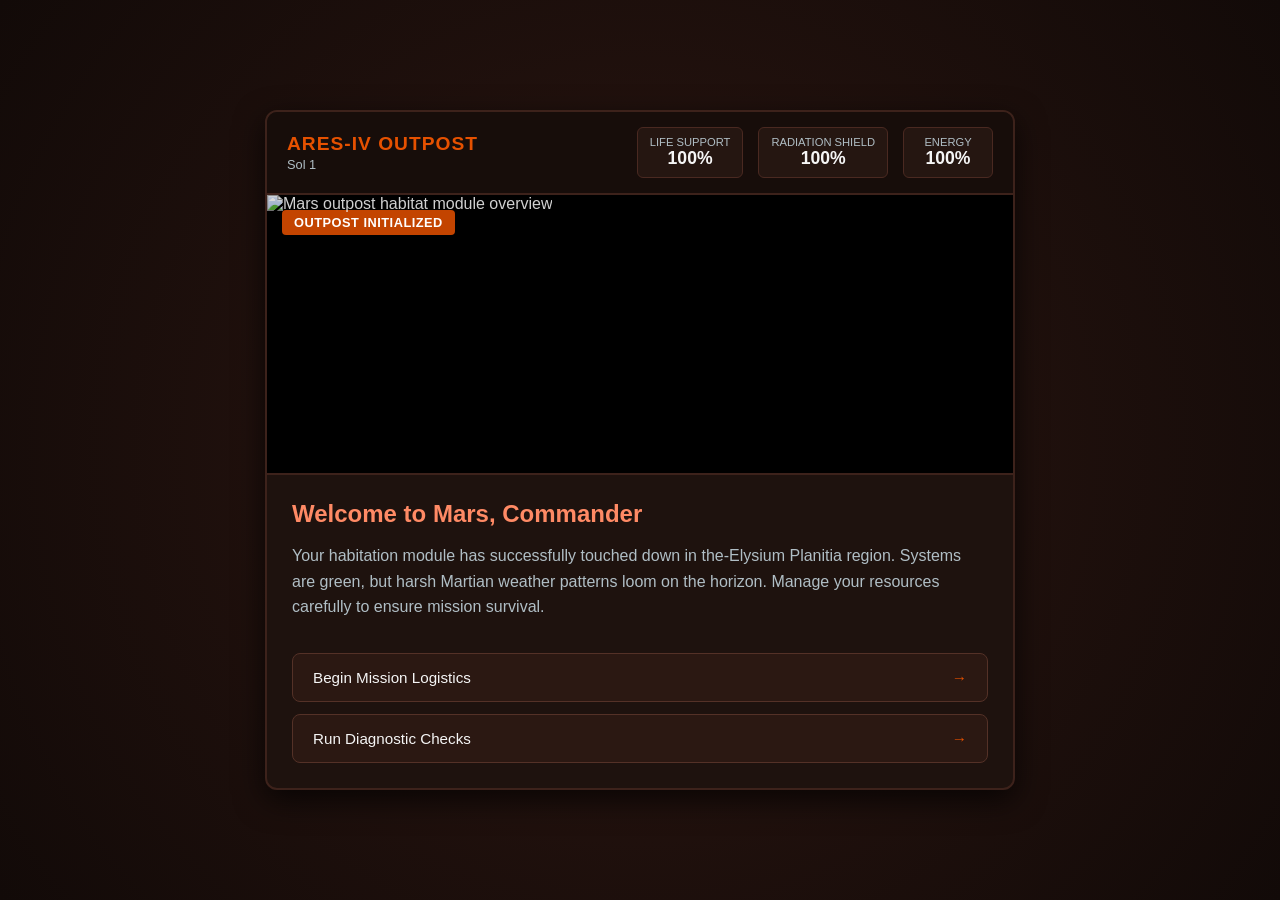
==== index.html @ 762ab8fc "Update index.html" ====
<!DOCTYPE html>
<html lang="en">
<head>
    <meta charset="UTF-8">
    <meta name="viewport" content="width=device-width, initial-scale=1.0">
    <title>Mars Outpost: Survival Protocol</title>
    <link rel="stylesheet" href="style.css">

</head>
<body>

    <div class="game-container">
        <!-- Dashboard Header -->
        <header class="dashboard">
            <div class="title-area">
                <h1>Ares-IV Outpost</h1>
                <span id="day-counter">Sol 1</span>
            </div>
            <div class="stats-group">
                <div class="stat-box">
                    <div class="stat-label">Life Support</div>
                    <div class="stat-value" id="stat-life">100%</div>
                </div>
                <div class="stat-box">
                    <div class="stat-label">Radiation Shield</div>
                    <div class="stat-value" id="stat-radiation">100%</div>
                </div>
                <div class="stat-box">
                    <div class="stat-label">Energy</div>
                    <div class="stat-value" id="stat-energy">100%</div>
                </div>
            </div>
        </header>

        <!-- Visual / Image Element -->
        <div class="visual-area" id="visual-container">
            <div class="event-badge" id="event-tag">Outpost Initialized</div>
            <img id="event-image" src="image1.png" alt="Mars outpost habitat module overview">
        </div>

        <!-- Main Narrative Content -->
        <main class="content-area" id="main-content">
            <div>
                <h2 class="event-heading" id="event-heading">Welcome to Mars, Commander</h2>
                <p class="event-description" id="event-description">
                    Your habitation module has successfully touched down in the-Elysium Planitia region. Systems are green, but harsh Martian weather patterns loom on the horizon. Manage your resources carefully to ensure mission survival.
                </p>
            </div>

            <div class="choices-area" id="choices-area">
                <button class="choice-btn" id="choice-0" onclick="makeChoice(0)">
                    <span id="choice-0-text">Begin Mission Logistics</span>
                    <span class="arrow">→</span>
                </button>
                <button class="choice-btn" id="choice-1" onclick="makeChoice(1)">
                    <span id="choice-1-text">Run Diagnostic Checks</span>
                    <span class="arrow">→</span>
                </button>
            </div>
        </main>
    </div>

    <script src="script.js"></script>
</body>
</html>
---- style.css ----
:root {
            --mars-bg: #120a08;
            --mars-panel: #1e120e;
            --mars-accent: #e65100;
            --mars-accent-hover: #ff6d00;
            --text-main: #f5f5f5;
            --text-muted: #b0bec5;
            --danger: #d32f2f;
            --success: #388e3c;
        }

        * {
            box-sizing: border-box;
            margin: 0;
            padding: 0;
            font-family: 'Segoe UI', Tahoma, Geneva, Verdana, sans-serif;
        }

        body {
            background-color: var(--mars-bg);
            color: var(--text-main);
            min-height: 100vh;
            display: flex;
            justify-content: center;
            align-items: center;
            padding: 20px;
            background-image: radial-gradient(circle at center, #2c1611 0%, #120a08 100%);
        }

        .game-container {
            width: 100%;
            max-width: 750px;
            background: var(--mars-panel);
            border: 2px solid #3d221b;
            border-radius: 12px;
            box-shadow: 0 10px 30px rgba(0, 0, 0, 0.7);
            overflow: hidden;
            display: flex;
            flex-direction: column;
        }

        /* Header & Stats Dashboard */
        .dashboard {
            background: #170d0a;
            padding: 15px 20px;
            border-bottom: 2px solid #3d221b;
            display: flex;
            justify-content: space-between;
            align-items: center;
            flex-wrap: wrap;
            gap: 15px;
        }

        .title-area h1 {
            font-size: 1.2rem;
            color: var(--mars-accent);
            text-transform: uppercase;
            letter-spacing: 1px;
        }

        .title-area span {
            font-size: 0.8rem;
            color: var(--text-muted);
        }

        .stats-group {
            display: flex;
            gap: 15px;
        }

        .stat-box {
            background: #251611;
            padding: 8px 12px;
            border-radius: 6px;
            border: 1px solid #4a2921;
            text-align: center;
            min-width: 90px;
        }

        .stat-label {
            font-size: 0.7rem;
            color: var(--text-muted);
            text-transform: uppercase;
        }

        .stat-value {
            font-size: 1.1rem;
            font-weight: bold;
            color: var(--text-main);
        }

        /* Narrative Visual Area */
        .visual-area {
            width: 100%;
            height: 280px;
            background: #000;
            position: relative;
            overflow: hidden;
            border-bottom: 2px solid #3d221b;
        }

        .visual-area img {
            width: 100%;
            height: 100%;
            object-fit: cover;
            opacity: 0.85;
            transition: opacity 0.3s ease;
        }

        .event-badge {
            position: absolute;
            top: 15px;
            left: 15px;
            background: rgba(230, 81, 0, 0.85);
            color: white;
            padding: 5px 12px;
            border-radius: 4px;
            font-size: 0.8rem;
            font-weight: bold;
            text-transform: uppercase;
            letter-spacing: 0.5px;
        }

        /* Content & Story Section */
        .content-area {
            padding: 25px;
            flex-grow: 1;
            display: flex;
            flex-direction: column;
            justify-content: space-between;
        }

        .event-heading {
            font-size: 1.5rem;
            margin-bottom: 15px;
            color: #ff8a65;
        }

        .event-description {
            font-size: 1rem;
            line-height: 1.6;
            color: var(--text-muted);
            margin-bottom: 30px;
            min-height: 80px;
        }

        /* Decisions / Buttons Area */
        .choices-area {
            display: flex;
            flex-direction: column;
            gap: 12px;
        }

        .choice-btn {
            background: #2b1812;
            color: var(--text-main);
            border: 1px solid #543127;
            padding: 15px 20px;
            border-radius: 8px;
            cursor: pointer;
            font-size: 0.95rem;
            text-align: left;
            transition: all 0.2s ease;
            display: flex;
            justify-content: space-between;
            align-items: center;
        }

        .choice-btn:hover:not(:disabled) {
            background: var(--mars-accent);
            border-color: var(--mars-accent-hover);
            transform: translateY(-2px);
            box-shadow: 0 4px 12px rgba(230, 81, 0, 0.3);
        }

        .choice-btn:disabled {
            opacity: 0.5;
            cursor: not-allowed;
        }

        .choice-btn span.arrow {
            font-weight: bold;
            color: var(--mars-accent);
            transition: color 0.2s;
        }

        .choice-btn:hover:not(:disabled) span.arrow {
            color: white;
        }

        /* End Screen States */
        .game-over-screen {
            text-align: center;
            padding: 40px 20px;
        }

        .game-over-screen h2 {
            font-size: 2rem;
            margin-bottom: 15px;
        }

        .game-over-screen.success h2 { color: var(--success); }
        .game-over-screen.failure h2 { color: var(--danger); }

        .restart-btn {
            margin-top: 25px;
            background: var(--mars-accent);
            color: white;
            border: none;
            padding: 12px 30px;
            font-size: 1rem;
            font-weight: bold;
            border-radius: 6px;
            cursor: pointer;
            transition: background 0.2s;
        }

        .restart-btn:hover {
            background: var(--mars-accent-hover);
        }
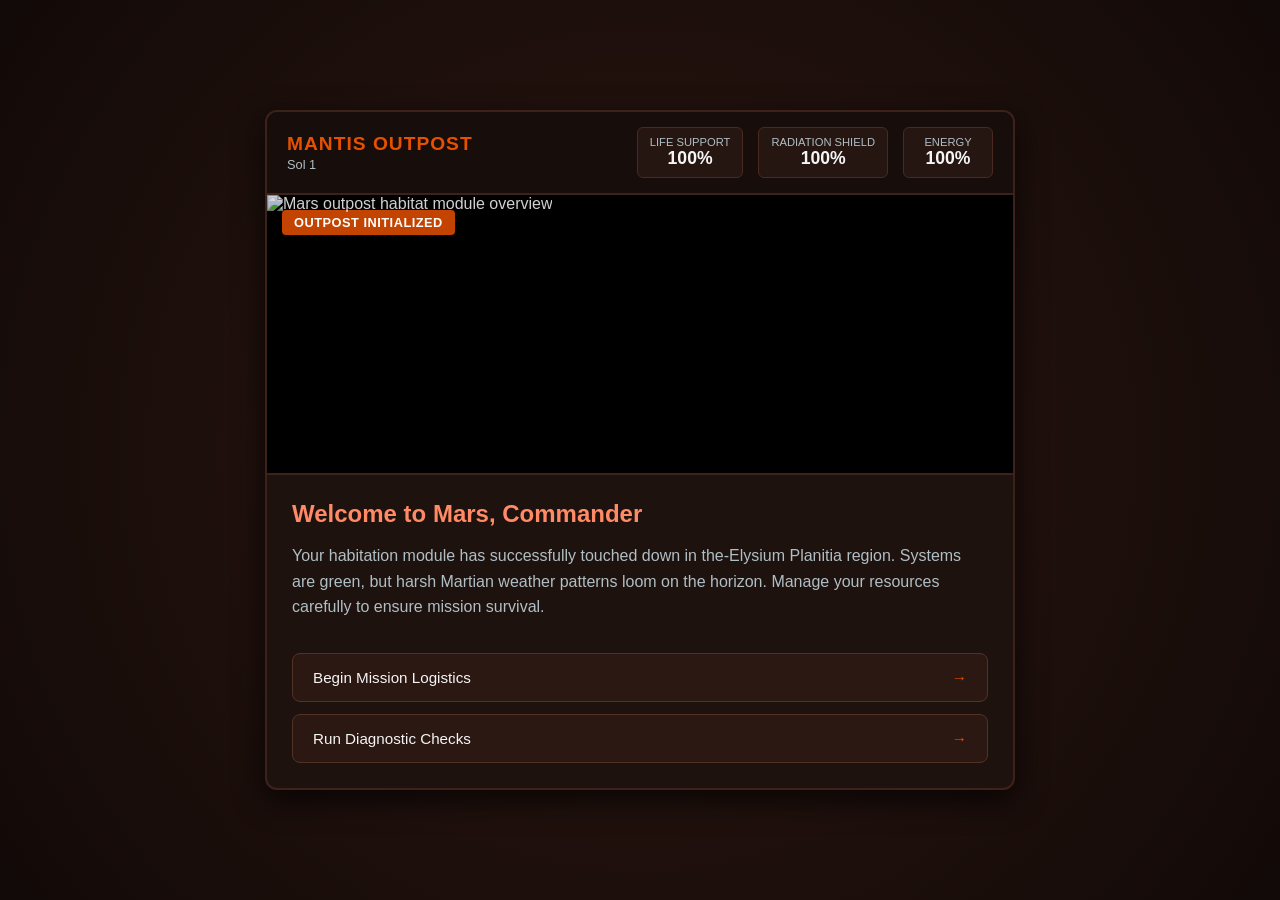
==== commit 709dcecc: "Update index.html" ====
--- a/index.html
+++ b/index.html
@@ -13,7 +13,7 @@
         <!-- Dashboard Header -->
         <header class="dashboard">
             <div class="title-area">
-                <h1>Ares-IV Outpost</h1>
+                <h1>MANTIS Outpost</h1>
                 <span id="day-counter">Sol 1</span>
             </div>
             <div class="stats-group">
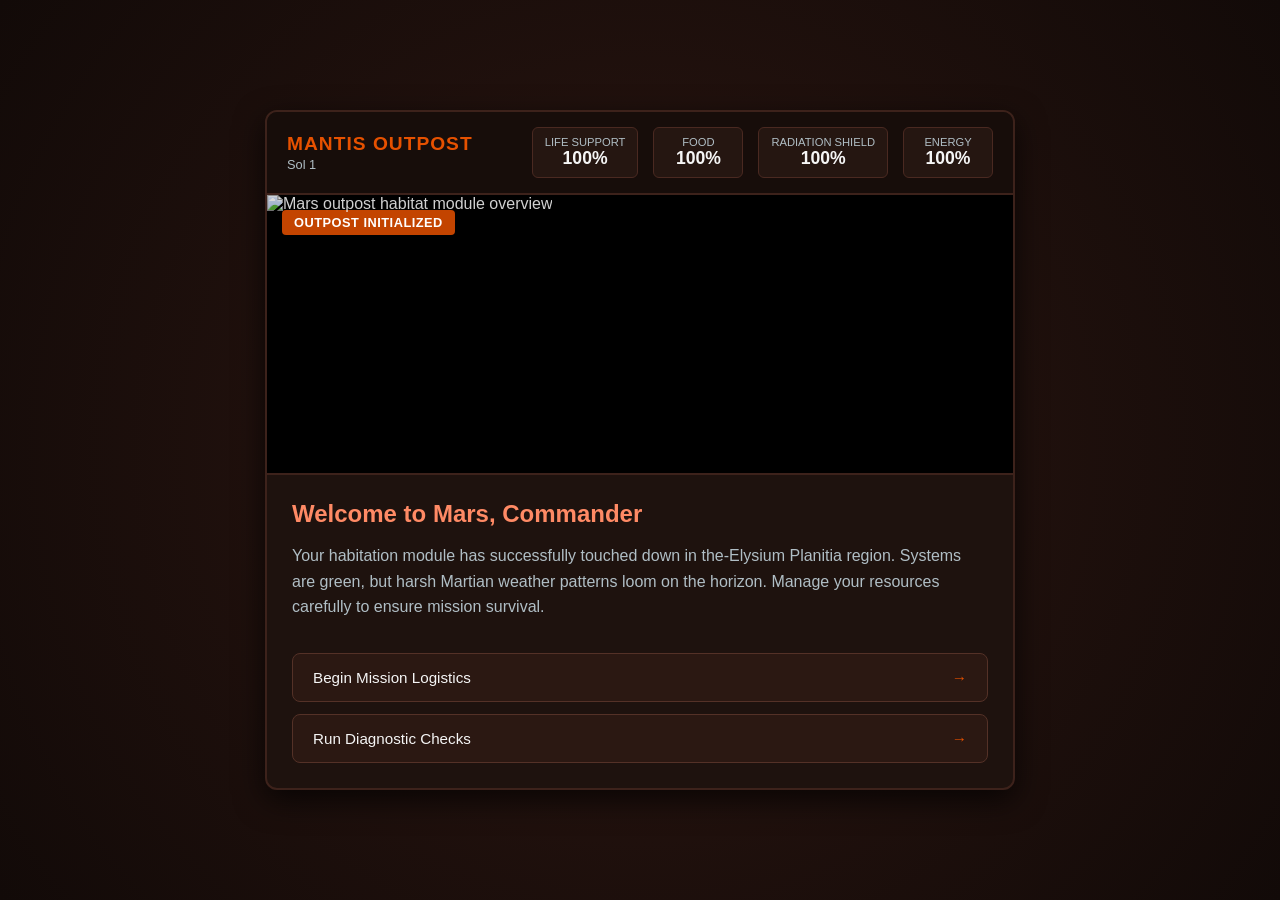
==== commit ce4e8b11: "Update index.html Added food to the stats" ====
--- a/index.html
+++ b/index.html
@@ -20,6 +20,10 @@
                 <div class="stat-box">
                     <div class="stat-label">Life Support</div>
                     <div class="stat-value" id="stat-life">100%</div>
+                </div>
+                <div class="stat-box">
+                    <div class="stat-label">Food</div>
+                    <div class="stat-value" id="stat-food">100%</div>
                 </div>
                 <div class="stat-box">
                     <div class="stat-label">Radiation Shield</div>
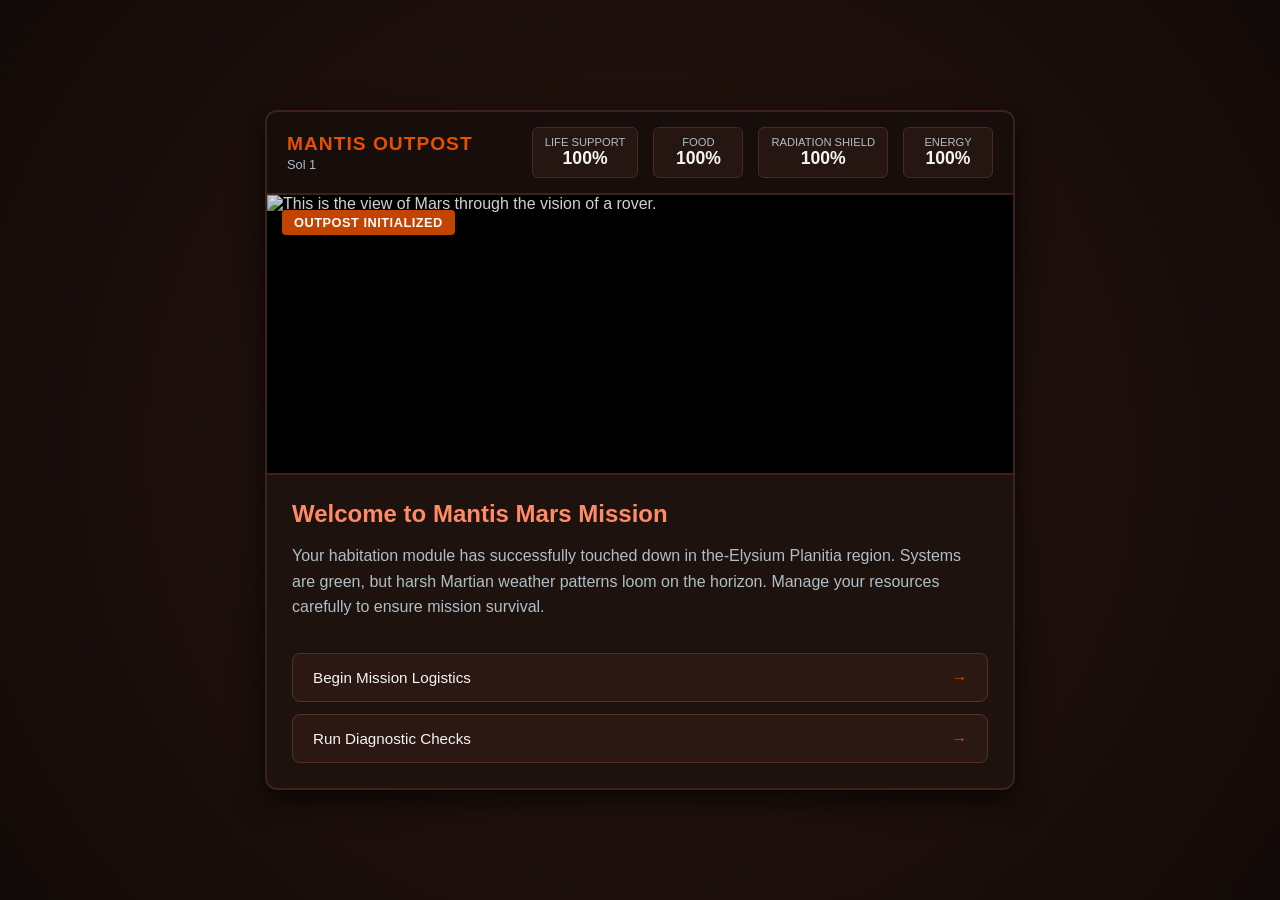
==== commit 3df726dd: "Update index.html added the initial image" ====
--- a/index.html
+++ b/index.html
@@ -39,13 +39,13 @@
         <!-- Visual / Image Element -->
         <div class="visual-area" id="visual-container">
             <div class="event-badge" id="event-tag">Outpost Initialized</div>
-            <img id="event-image" src="image1.png" alt="Mars outpost habitat module overview">
+            <img id="event-image" src="https://assets.science.nasa.gov/content/dam/science/cds/apod/apod/2026/july/PIA00621.jpg?w=1280&h=612&fit=crop&crop=faces%2Cfocalpoint" alt="This is the view of Mars through the vision of a rover.">
         </div>
 
         <!-- Main Narrative Content -->
         <main class="content-area" id="main-content">
             <div>
-                <h2 class="event-heading" id="event-heading">Welcome to Mars, Commander</h2>
+                <h2 class="event-heading" id="event-heading">Welcome to Mantis Mars Mission</h2>
                 <p class="event-description" id="event-description">
                     Your habitation module has successfully touched down in the-Elysium Planitia region. Systems are green, but harsh Martian weather patterns loom on the horizon. Manage your resources carefully to ensure mission survival.
                 </p>
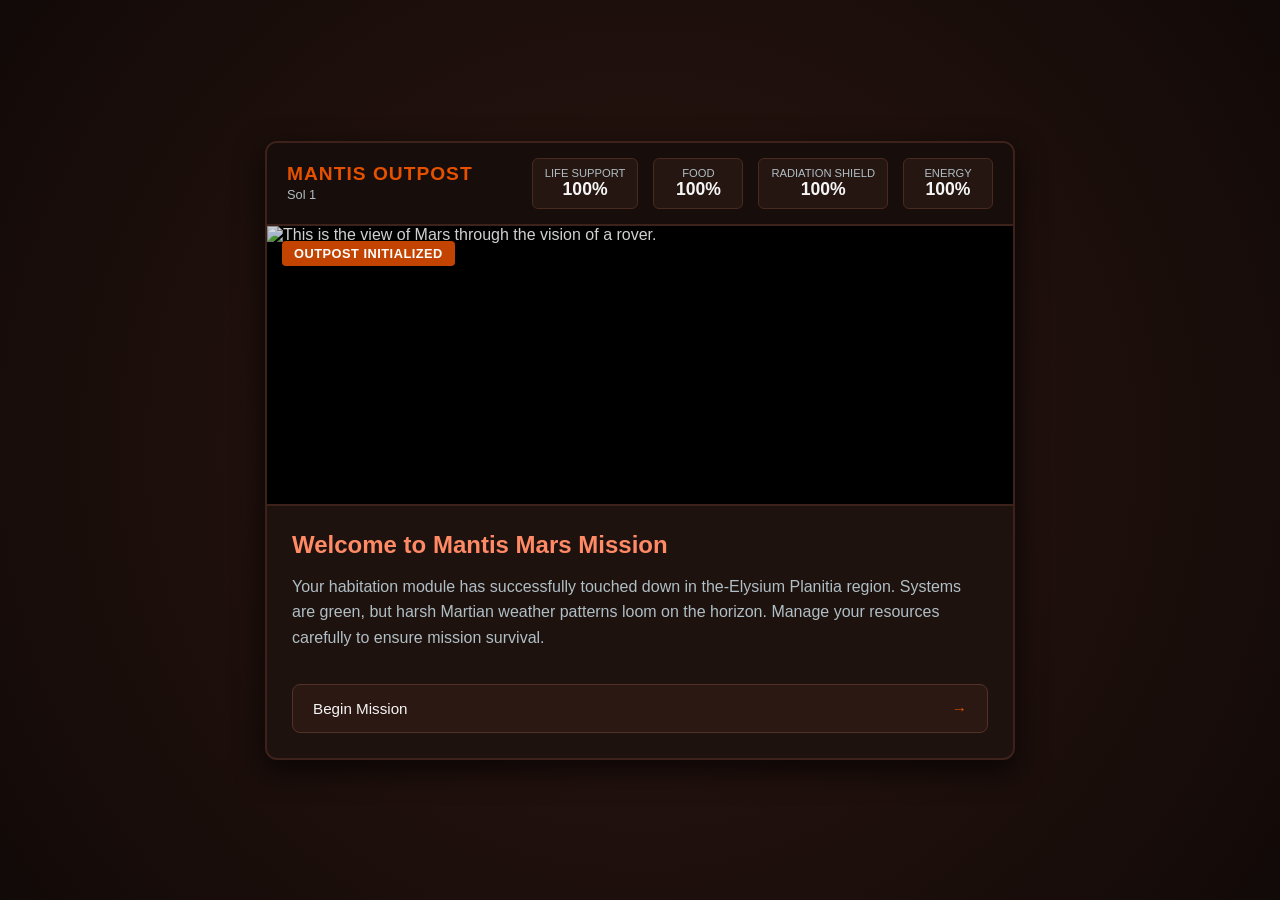
==== commit 43e0fd88: "Update index.html hid the second button in the first screen" ====
--- a/index.html
+++ b/index.html
@@ -53,10 +53,10 @@
 
             <div class="choices-area" id="choices-area">
                 <button class="choice-btn" id="choice-0" onclick="makeChoice(0)">
-                    <span id="choice-0-text">Begin Mission Logistics</span>
+                    <span id="choice-0-text">Begin Mission</span>
                     <span class="arrow">→</span>
                 </button>
-                <button class="choice-btn" id="choice-1" onclick="makeChoice(1)">
+                <button class="choice-btn" id="choice-1" onclick="makeChoice(1)" style="display: none;">
                     <span id="choice-1-text">Run Diagnostic Checks</span>
                     <span class="arrow">→</span>
                 </button>
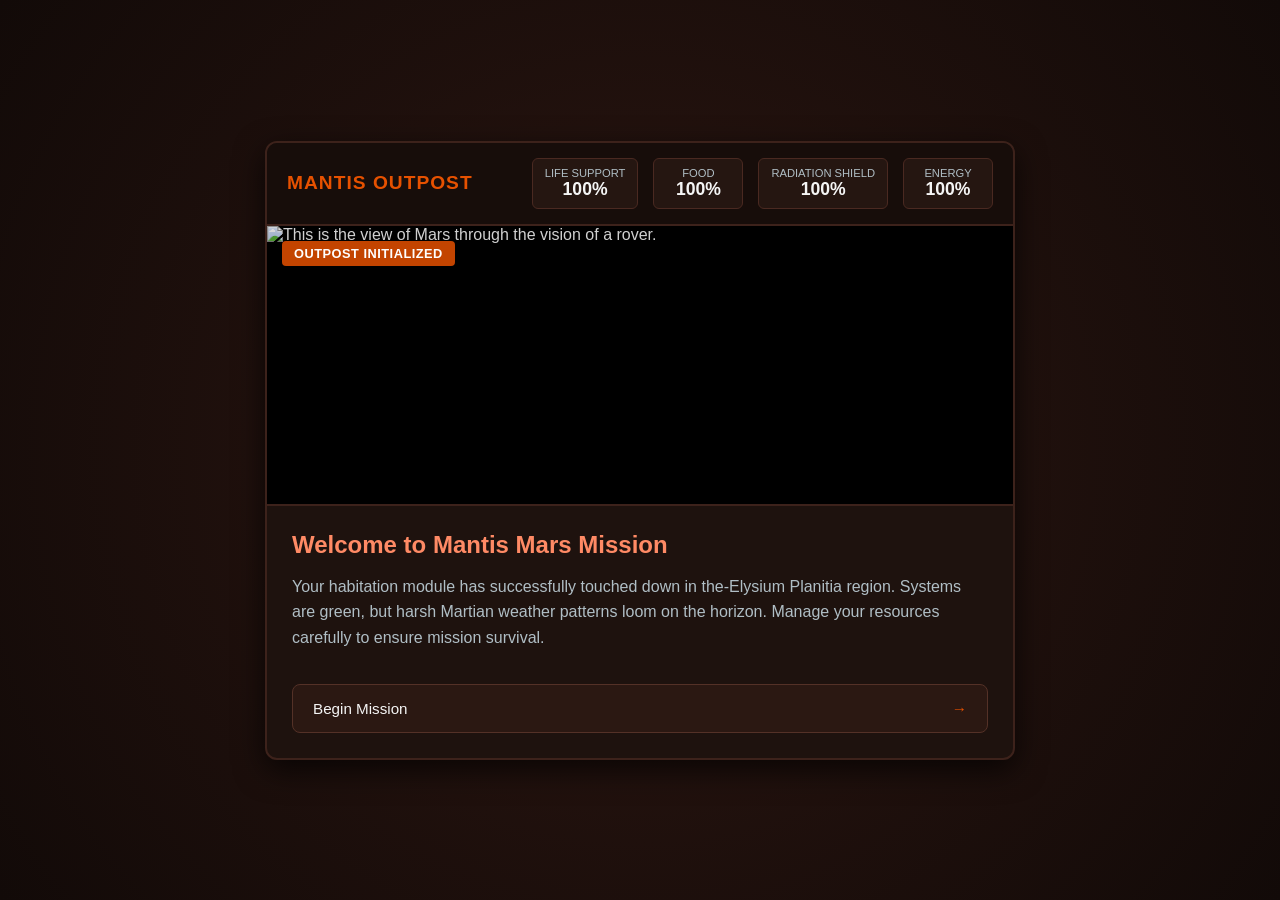
==== commit c4cf5cd8: "Update index.html hid Sol counter" ====
--- a/index.html
+++ b/index.html
@@ -14,7 +14,7 @@
         <header class="dashboard">
             <div class="title-area">
                 <h1>MANTIS Outpost</h1>
-                <span id="day-counter">Sol 1</span>
+                <span id="day-counter" style="display: none;">Sol 1</span>
             </div>
             <div class="stats-group">
                 <div class="stat-box">
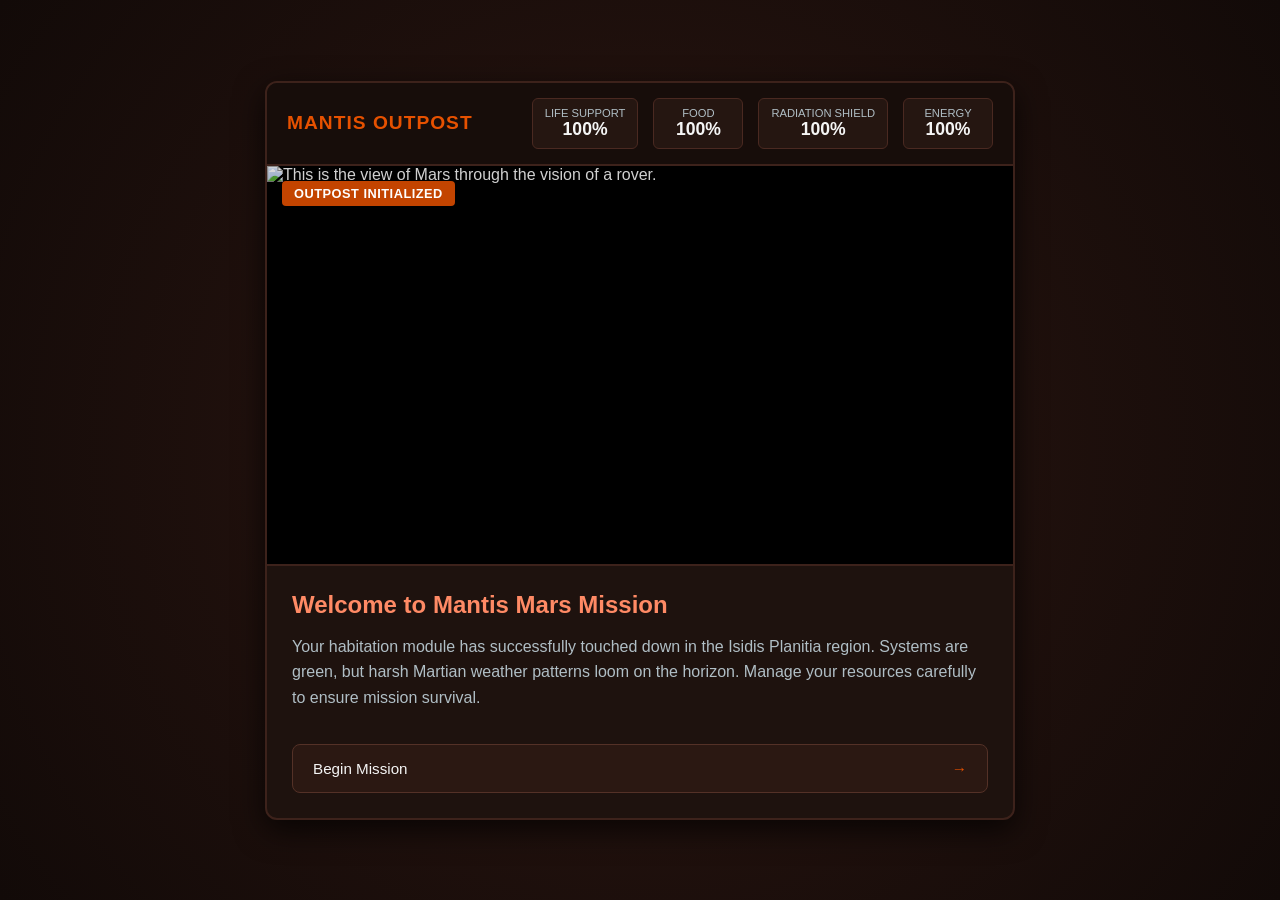
==== commit 11164f35: "Update index.html Changed to a base location closer to Jezero Crater" ====
--- a/index.html
+++ b/index.html
@@ -3,7 +3,7 @@
 <head>
     <meta charset="UTF-8">
     <meta name="viewport" content="width=device-width, initial-scale=1.0">
-    <title>Mars Outpost: Survival Protocol</title>
+    <title>Mantis Outpost in Mars</title>
     <link rel="stylesheet" href="style.css">
 
 </head>
@@ -47,7 +47,7 @@
             <div>
                 <h2 class="event-heading" id="event-heading">Welcome to Mantis Mars Mission</h2>
                 <p class="event-description" id="event-description">
-                    Your habitation module has successfully touched down in the-Elysium Planitia region. Systems are green, but harsh Martian weather patterns loom on the horizon. Manage your resources carefully to ensure mission survival.
+                    Your habitation module has successfully touched down in the Isidis Planitia region. Systems are green, but harsh Martian weather patterns loom on the horizon. Manage your resources carefully to ensure mission survival.
                 </p>
             </div>
 
--- a/style.css
+++ b/style.css
@@ -7,6 +7,7 @@
             --text-muted: #b0bec5;
             --danger: #d32f2f;
             --success: #388e3c;
+            --complete:#facc15;
         }
 
         * {
@@ -92,7 +93,7 @@
         /* Narrative Visual Area */
         .visual-area {
             width: 100%;
-            height: 280px;
+            height: 400px;
             background: #000;
             position: relative;
             overflow: hidden;
@@ -200,6 +201,7 @@
         }
 
         .game-over-screen.success h2 { color: var(--success); }
+        .game-over-screen.complete h2 { color: var(--complete); }
         .game-over-screen.failure h2 { color: var(--danger); }
 
         .restart-btn {
@@ -217,4 +219,4 @@
 
         .restart-btn:hover {
             background: var(--mars-accent-hover);
-        }+        }
